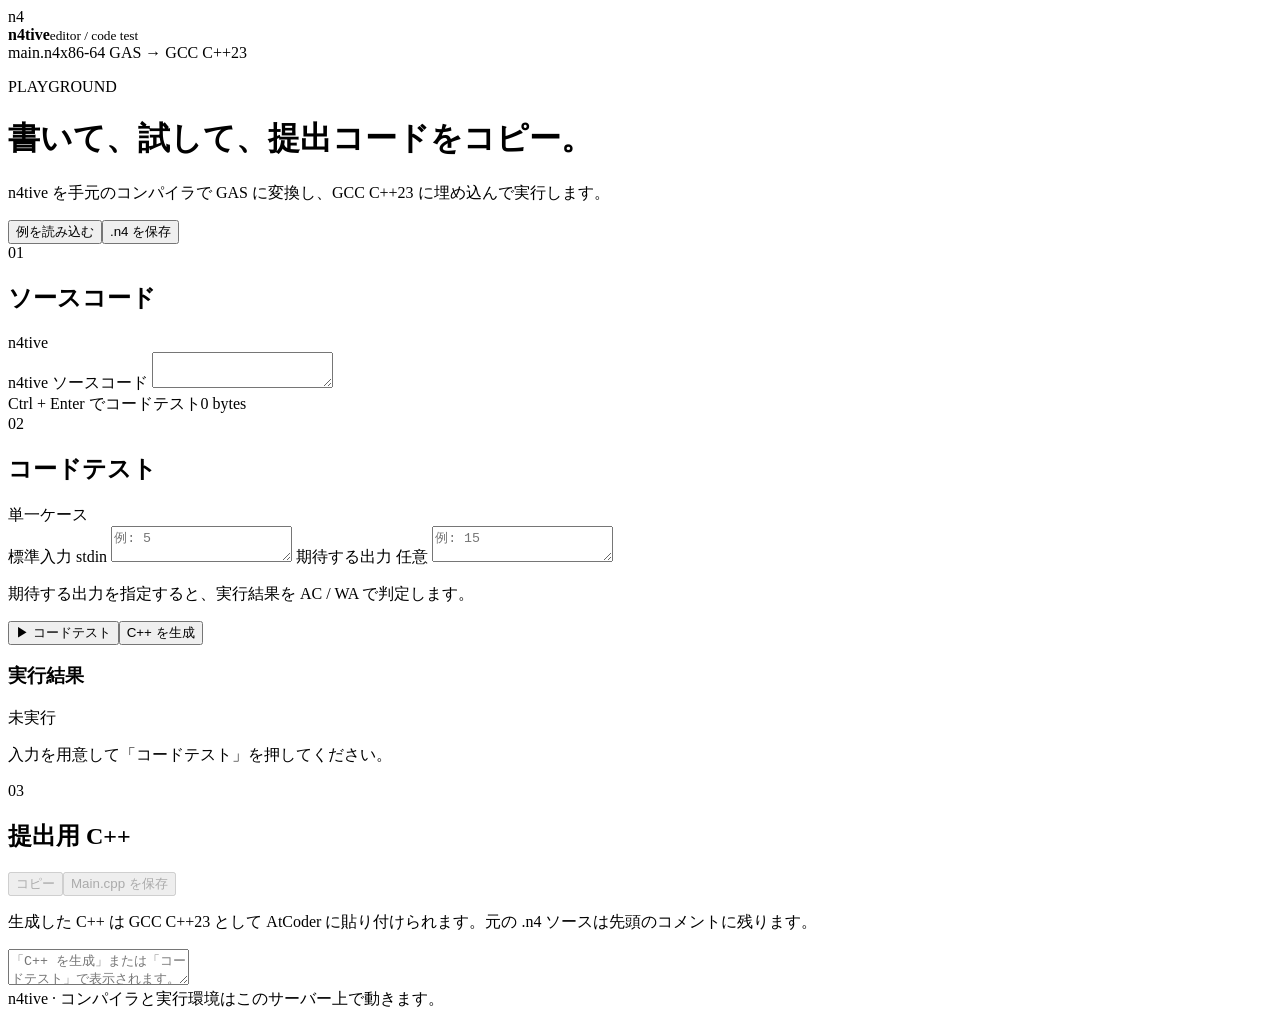
==== n4tive_site/index.html @ 3b27b9b4 "疲れた" ====
<!doctype html>
<html lang="ja">
<head>
  <meta charset="utf-8">
  <meta name="viewport" content="width=device-width, initial-scale=1">
  <meta name="theme-color" content="#101723">
  <title>n4tive — editor & code test</title>
  <link rel="stylesheet" href="/style.css">
  <script src="/app.js" defer></script>
</head>
<body>
  <header class="topbar">
    <div class="brand"><span class="brand-mark">n4</span><div><strong>n4tive</strong><small>editor / code test</small></div></div>
    <div class="topbar-right"><span class="file-pill">main.n4</span><span class="runtime-pill">x86-64 GAS → GCC C++23</span></div>
  </header>

  <main class="page">
    <div class="page-heading">
      <div><p class="eyebrow">PLAYGROUND</p><h1>書いて、試して、提出コードをコピー。</h1><p class="intro">n4tive を手元のコンパイラで GAS に変換し、GCC C++23 に埋め込んで実行します。</p></div>
      <div class="heading-actions"><button id="load-example" type="button" class="button subtle">例を読み込む</button><button id="download-n4" type="button" class="button subtle">.n4 を保存</button></div>
    </div>

    <div class="workspace">
      <section class="panel source-panel" aria-labelledby="source-title">
        <div class="panel-head"><div><span class="panel-index">01</span><h2 id="source-title">ソースコード</h2></div><span class="language-tag">n4tive</span></div>
        <label class="sr-only" for="source">n4tive ソースコード</label>
        <textarea id="source" spellcheck="false" autocomplete="off" autocapitalize="off" autocorrect="off" aria-label="n4tive ソースコード"></textarea>
        <div class="editor-footer"><span>Ctrl + Enter でコードテスト</span><span id="source-size">0 bytes</span></div>
      </section>

      <section class="panel test-panel" aria-labelledby="test-title">
        <div class="panel-head"><div><span class="panel-index">02</span><h2 id="test-title">コードテスト</h2></div><span class="test-label">単一ケース</span></div>
        <div class="test-fields">
          <label for="stdin">標準入力 <span>stdin</span></label>
          <textarea id="stdin" spellcheck="false" placeholder="例: 5"></textarea>
          <label for="expected">期待する出力 <span>任意</span></label>
          <textarea id="expected" spellcheck="false" placeholder="例: 15"></textarea>
          <p class="field-help">期待する出力を指定すると、実行結果を AC / WA で判定します。</p>
          <div class="action-row"><button id="run" type="button" class="button primary">▶ コードテスト</button><button id="compile" type="button" class="button secondary">C++ を生成</button></div>
        </div>
        <div class="result" aria-live="polite">
          <div class="result-head"><h3>実行結果</h3><div class="result-meta"><span id="status" class="status idle">未実行</span><span id="time"></span></div></div>
          <div id="result-details" hidden>
            <label for="stdout">標準出力</label><pre id="stdout" class="terminal"></pre>
            <label for="stderr">エラー・診断</label><pre id="stderr" class="terminal muted"></pre>
          </div>
          <p id="result-placeholder" class="placeholder">入力を用意して「コードテスト」を押してください。</p>
        </div>
      </section>
    </div>

    <section class="panel generated-panel" aria-labelledby="generated-title">
      <div class="panel-head"><div><span class="panel-index">03</span><h2 id="generated-title">提出用 C++</h2></div><div class="generated-actions"><button id="copy-cpp" type="button" class="button small" disabled>コピー</button><button id="download-cpp" type="button" class="button small" disabled>Main.cpp を保存</button></div></div>
      <p class="generated-note">生成した C++ は GCC C++23 として AtCoder に貼り付けられます。元の .n4 ソースは先頭のコメントに残ります。</p>
      <textarea id="cpp" readonly spellcheck="false" aria-label="生成した提出用 C++" placeholder="「C++ を生成」または「コードテスト」で表示されます。"></textarea>
    </section>
    <footer>n4tive · コンパイラと実行環境はこのサーバー上で動きます。</footer>
  </main>
</body>
</html>
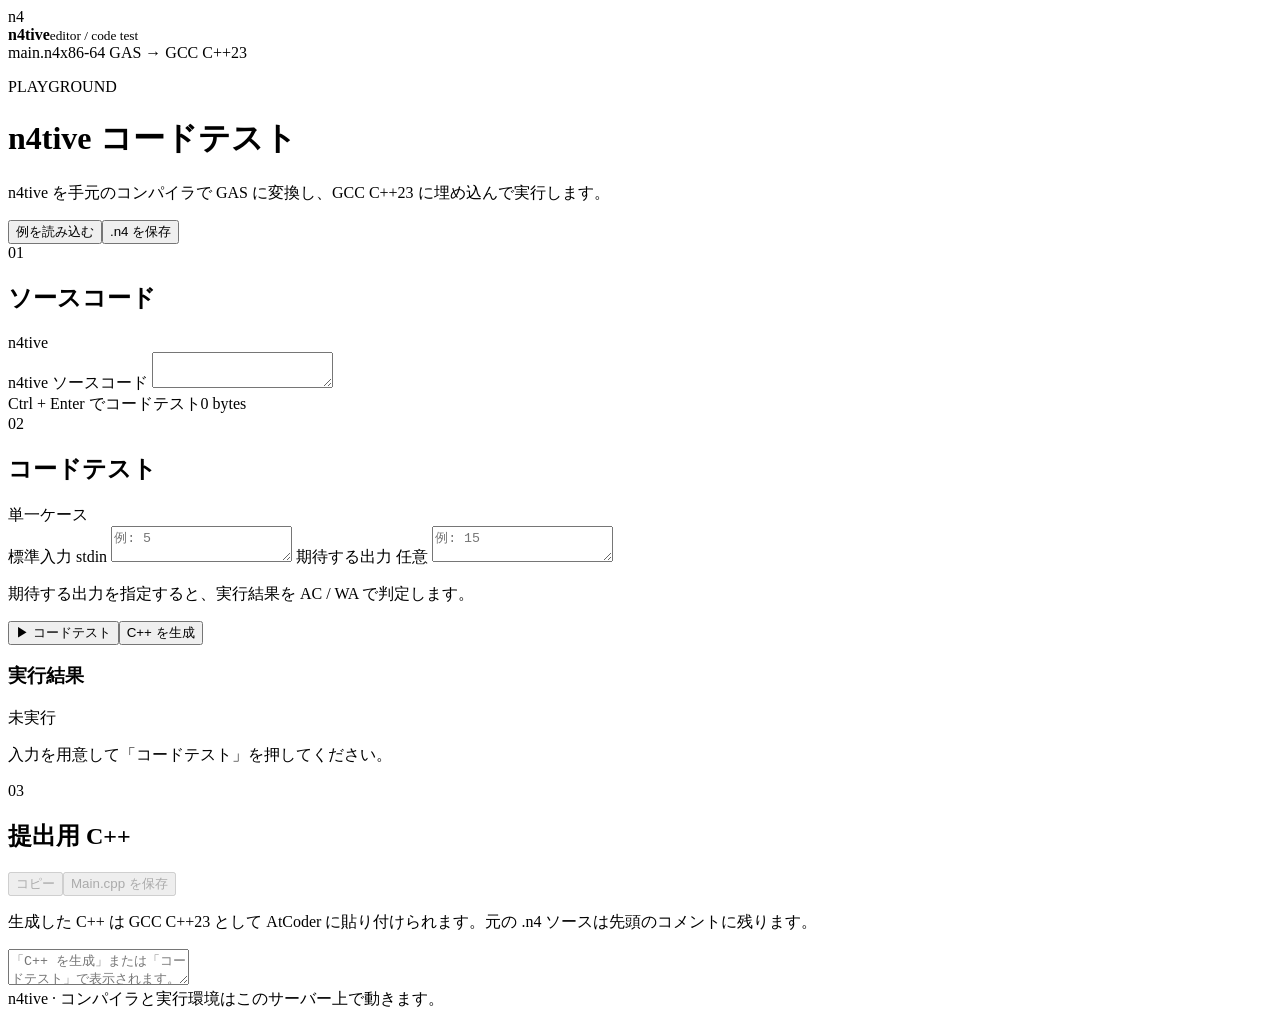
==== commit 27690614: "a" ====
--- a/n4tive_site/index.html
+++ b/n4tive_site/index.html
@@ -16,7 +16,7 @@
 
   <main class="page">
     <div class="page-heading">
-      <div><p class="eyebrow">PLAYGROUND</p><h1>書いて、試して、提出コードをコピー。</h1><p class="intro">n4tive を手元のコンパイラで GAS に変換し、GCC C++23 に埋め込んで実行します。</p></div>
+      <div><p class="eyebrow">PLAYGROUND</p><h1>n4tive コードテスト</h1><p class="intro">n4tive を手元のコンパイラで GAS に変換し、GCC C++23 に埋め込んで実行します。</p></div>
       <div class="heading-actions"><button id="load-example" type="button" class="button subtle">例を読み込む</button><button id="download-n4" type="button" class="button subtle">.n4 を保存</button></div>
     </div>
 
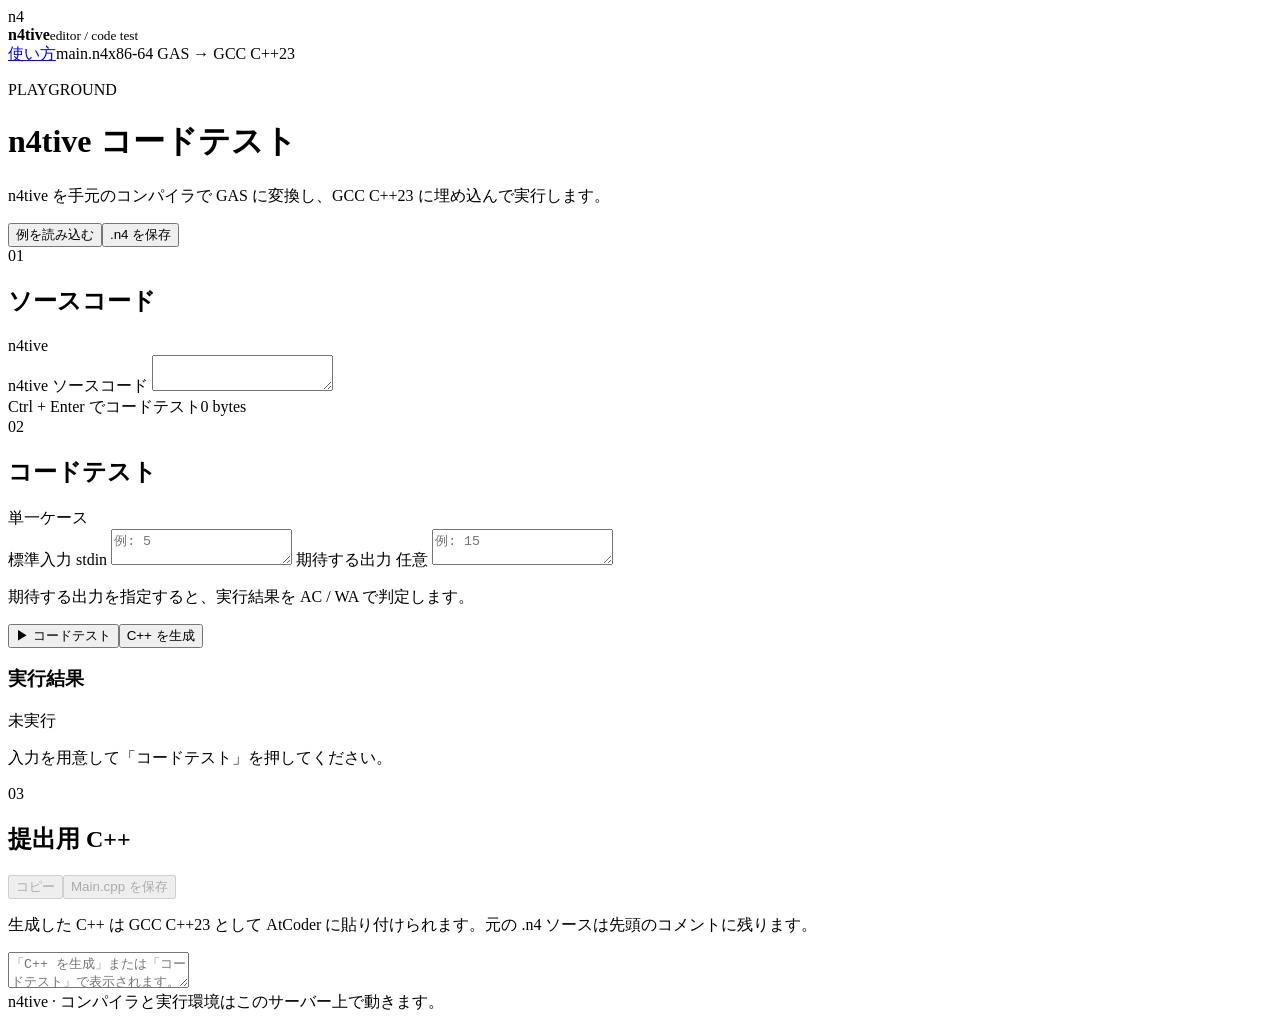
==== commit 12980978: "ｓ" ====
--- a/n4tive_site/index.html
+++ b/n4tive_site/index.html
@@ -11,7 +11,7 @@
 <body>
   <header class="topbar">
     <div class="brand"><span class="brand-mark">n4</span><div><strong>n4tive</strong><small>editor / code test</small></div></div>
-    <div class="topbar-right"><span class="file-pill">main.n4</span><span class="runtime-pill">x86-64 GAS → GCC C++23</span></div>
+    <div class="topbar-right"><a class="file-pill guide-nav" href="/guide">使い方</a><span class="file-pill">main.n4</span><span class="runtime-pill">x86-64 GAS → GCC C++23</span></div>
   </header>
 
   <main class="page">
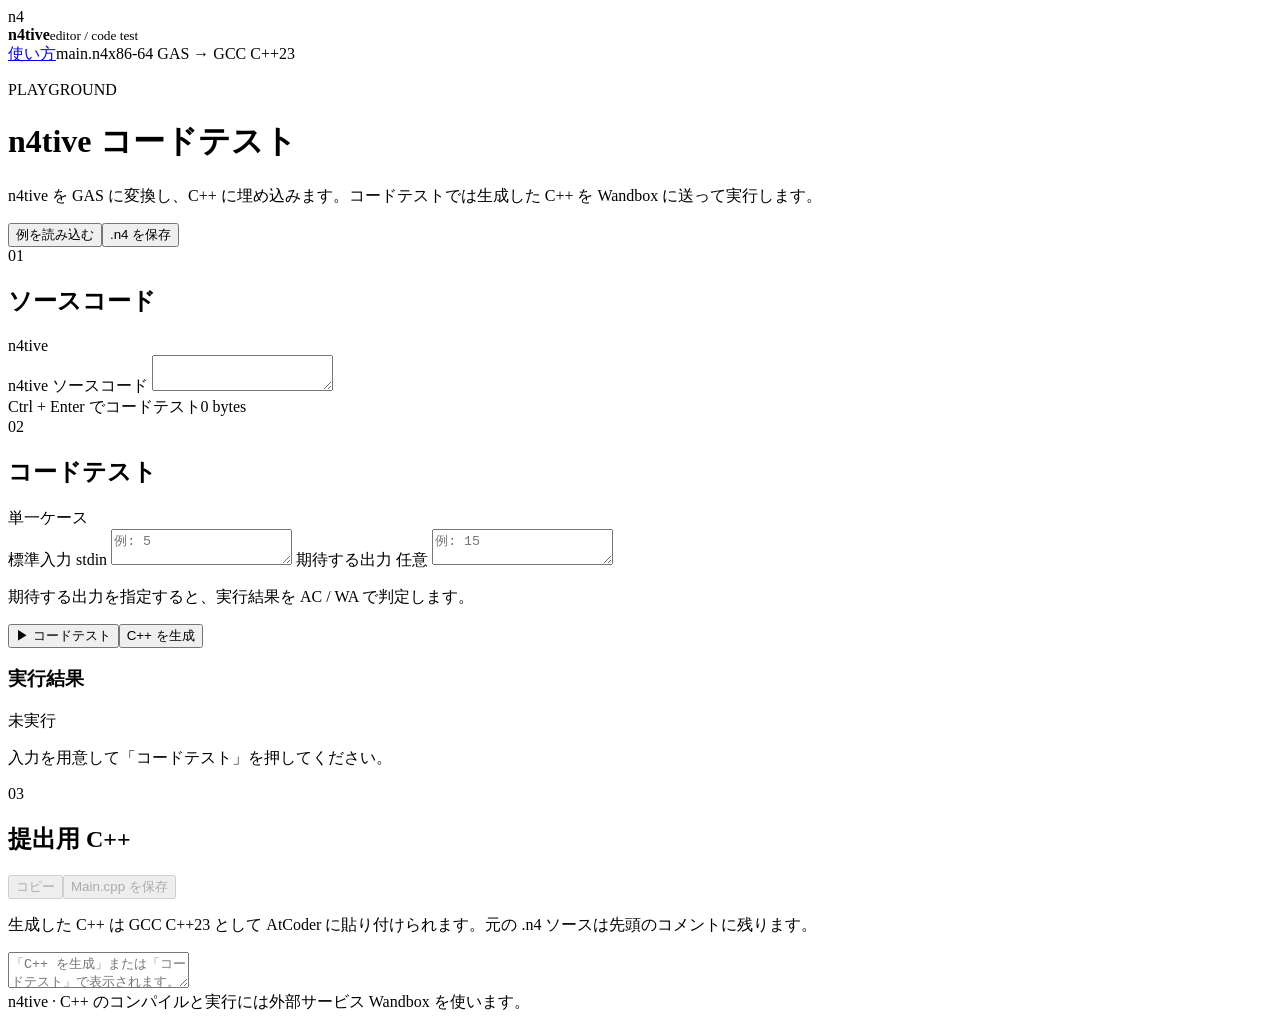
==== commit 602ae169: "ｋ" ====
--- a/n4tive_site/index.html
+++ b/n4tive_site/index.html
@@ -16,7 +16,7 @@
 
   <main class="page">
     <div class="page-heading">
-      <div><p class="eyebrow">PLAYGROUND</p><h1>n4tive コードテスト</h1><p class="intro">n4tive を手元のコンパイラで GAS に変換し、GCC C++23 に埋め込んで実行します。</p></div>
+      <div><p class="eyebrow">PLAYGROUND</p><h1>n4tive コードテスト</h1><p class="intro">n4tive を GAS に変換し、C++ に埋め込みます。コードテストでは生成した C++ を Wandbox に送って実行します。</p></div>
       <div class="heading-actions"><button id="load-example" type="button" class="button subtle">例を読み込む</button><button id="download-n4" type="button" class="button subtle">.n4 を保存</button></div>
     </div>
 
@@ -54,7 +54,7 @@
       <p class="generated-note">生成した C++ は GCC C++23 として AtCoder に貼り付けられます。元の .n4 ソースは先頭のコメントに残ります。</p>
       <textarea id="cpp" readonly spellcheck="false" aria-label="生成した提出用 C++" placeholder="「C++ を生成」または「コードテスト」で表示されます。"></textarea>
     </section>
-    <footer>n4tive · コンパイラと実行環境はこのサーバー上で動きます。</footer>
+    <footer>n4tive · C++ のコンパイルと実行には外部サービス Wandbox を使います。</footer>
   </main>
 </body>
 </html>
